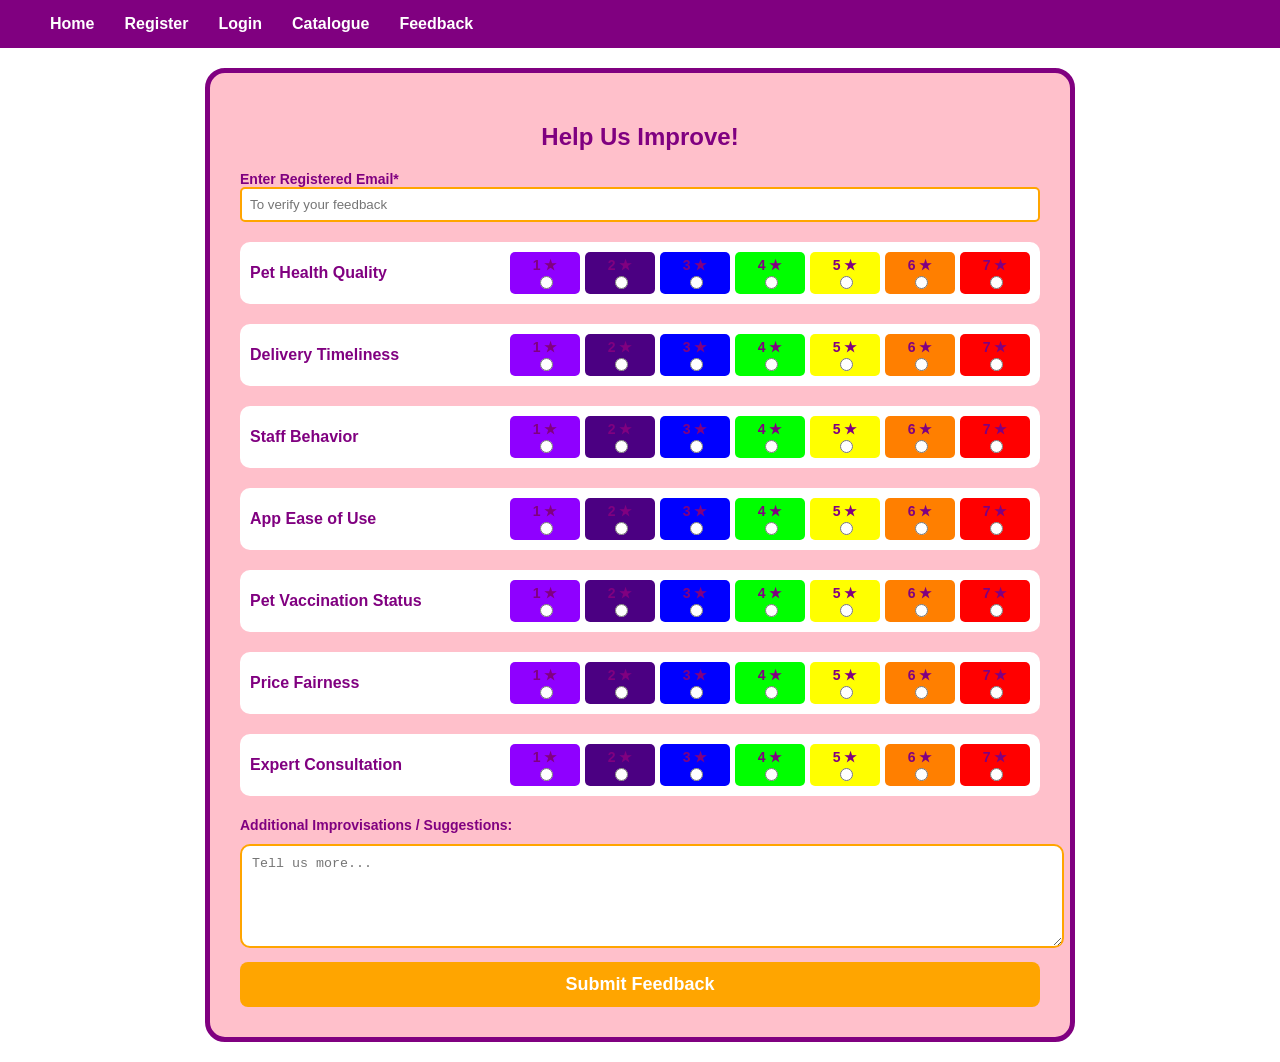
==== feedback.html @ 4d11ca9b "Add files via upload" ====
<!DOCTYPE html>
<html>
<head>
    <meta charset="UTF-8">
    <title>Pet Adoption Feedback</title>
    <link rel="stylesheet" href="style.css">
</head>
<body>
    <div class="navbar">
        <a href="home.php">Home</a><a href="register.html">Register</a><a href="login.html">Login</a><a href="catalogue.html">Catalogue</a><a href="feedback.html">Feedback</a>
    </div>

    <div class="fb-container">
        <h2 class="center" style="color:Purple;">Help Us Improve!</h2>
        <form action="feedback.php" method="POST">
            <div class="form-group" style="margin-bottom:20px;">
                <label>Enter Registered Email*</label>
                <input type="email" name="user_email" required placeholder="To verify your feedback">
            </div>

            <script>
                const traits = ["Pet Health Quality", "Delivery Timeliness", "Staff Behavior", "App Ease of Use", "Pet Vaccination Status", "Price Fairness", "Expert Consultation"];
                const colors = ['v', 'i', 'b', 'g', 'y', 'o', 'r'];
                
                traits.forEach((trait, index) => {
                    document.write(`<div class="rating-row">
                        <span style="width:180px; font-weight:bold; color:Purple;">${trait}</span>
                        <div style="display:flex; gap:5px;">`);
                    for(let s=1; s<=7; s++) {
                        document.write(`
                            <div class="star-box ${colors[s-1]}">
                                <label>${s} ★</label>
                                <input type="radio" name="rate${index}" value="${s}">
                            </div>`);
                    }
                    document.write(`</div></div>`);
                });
            </script>

            <label>Additional Improvisations / Suggestions:</label>
            <textarea name="comments" class="feedback-msg" placeholder="Tell us more..."></textarea>
            
            <button type="submit" class="reg-btn">Submit Feedback</button>
        </form>
    </div>
</body>
</html>
---- style.css ----
body { font-family: Arial; margin: 0; background: lightsalmon; }
.navbar { background: Purple; padding: 15px 50px; display: flex; gap: 30px; }
.navbar a { color: white; text-decoration: none; font-weight: bold; }
.hero { text-align: center; padding: 50px 20px; }
.hero h1 { color: Orange; font-size: 45px; margin-bottom: 50px; }


/* Home Page Layout */
.main-content-row { display: flex; justify-content: center; align-items: center; gap: 50px; max-width: 1200px; margin: 0 auto; }
.house-box { background: Pink; color: Purple; width: 500px; height: 450px; display: flex; align-items: center; justify-content: center; text-align: center; clip-path: polygon(50% 0%, 100% 40%, 100% 100%, 0% 100%, 0% 40%); padding-top: 80px; }
.house-box p { font-size: 20px; font-weight: bold; width: 80%; line-height: 1.5; }
.pet-image-container img { max-width: 500px; border: 5px solid Orange; border-radius: 10px; }

/* Registration & Forms */
.registration-container { background: Pink; width: 550px; margin: 30px auto; padding: 25px; border-radius: 20px; border: 5px solid Purple; }
.form-row { display: flex; gap: 15px; margin-bottom: 10px; }
.form-group { flex: 1; display: flex; flex-direction: column; }
label { color: Purple; font-weight: bold; font-size: 14px; }
input { padding: 8px; border: 2px solid Orange; border-radius: 5px; }
.strength-text { font-weight: bold; font-size: 12px; }
.error-message { color: Red; background: White; padding: 8px; margin-bottom: 15px; border: 2px solid Red; display: none; text-align: center; font-weight: bold; }
.reg-btn { background: Orange; color: white; padding: 12px; border: none; border-radius: 8px; font-size: 18px; cursor: pointer; width: 100%; font-weight: bold; margin-top: 15px; }

/* Global helper classes */
.text-purple { color: Purple; }
.text-orange { color: Orange; }
.center { text-align: center; }

.login-box { width: 400px; margin: 80px auto; padding: 40px; background: Pink; border: 5px solid Purple; border-radius: 20px; }
.login-box h2 { color: Purple; text-align: center; margin-bottom: 25px; }
.login-footer { text-align: center; margin-top: 15px; font-size: 14px; }
.login-footer a { color: Orange; font-weight: bold; text-decoration: none; }

body { font-family: Arial; margin: 0; background: white; }
.navbar { background: Purple; padding: 15px 50px; display: flex; gap: 30px; }
.navbar a { color: white; text-decoration: none; font-weight: bold; }
.hero { text-align: center; padding: 50px 20px; }
.hero h1 { color: Orange; font-size: 45px; }
.main-content-row { display: flex; justify-content: center; gap: 50px; margin-top: 20px; }
.house-box { background: Pink; color: Purple; width: 450px; height: 400px; display: flex; align-items: center; justify-content: center; clip-path: polygon(50% 0%, 100% 40%, 100% 100%, 0% 100%, 0% 40%); padding: 60px 20px 0; text-align: center; }
.pet-image-container img { max-width: 450px; border: 5px solid Orange; border-radius: 15px; }
.registration-container { background: Pink; width: 600px; margin: 20px auto; padding: 25px; border-radius: 20px; border: 5px solid Purple; }
.form-row { display: flex; gap: 15px; margin-bottom: 10px; }
.form-group { flex: 1; display: flex; flex-direction: column; }
label { color: Purple; font-weight: bold; font-size: 14px; }
input, select { padding: 8px; border: 2px solid Orange; border-radius: 5px; }
.show-pass { display: flex; align-items: center; gap: 5px; margin-top: 5px; font-size: 12px; color: Purple; cursor: pointer; }
.strength-text { font-weight: bold; font-size: 12px; margin-top: 5px; }
.error-message { color: Red; background: White; padding: 8px; margin-bottom: 10px; border: 2px solid Red; display: none; text-align: center; }
.reg-btn { background: Orange; color: white; padding: 12px; border: none; border-radius: 8px; font-size: 18px; cursor: pointer; width: 100%; font-weight: bold; margin-top: 10px; }
table { width: 100%; border-collapse: collapse; margin-top: 15px; background: white; }
th, td { border: 2px solid Orange; padding: 8px; text-align: left; font-size: 13px; }
th { background: Purple; color: white; }
.center { text-align: center; }

.cat-header { color: Orange; text-align: center; margin-top: 20px; }
.btn-group { display: flex; justify-content: center; gap: 10px; margin: 20px 0; flex-wrap: wrap; }
.animal-btn { background: Purple; color: white; border: none; padding: 10px 15px; border-radius: 15px; cursor: pointer; font-weight: bold; transition: 0.3s; }
.animal-btn:hover { background: Orange; }
.scroll-container { display: flex; gap: 20px; overflow-x: auto; padding: 30px; border: 3px dashed Pink; border-radius: 20px; background: white; margin: 0 20px; }
.breed-card { min-width: 280px; background: Pink; border: 3px solid Purple; border-radius: 20px; padding: 20px; position: relative; box-shadow: 4px 4px 0px Orange; }
.hot-badge { position: absolute; top: -12px; left: -10px; background: Orange; color: white; padding: 5px 10px; border-radius: 8px; font-size: 11px; font-weight: bold; border: 2px solid Purple; }
.breed-name { color: Red; font-weight: bold; font-size: 22px; display: block; margin-bottom: 12px; text-decoration: underline; }
.card-info p { margin: 6px 0; font-size: 14px; color: Purple; text-align: left; }
.card-info b { color: Black; }
.helpline { display: block; font-size: 12px; color: Purple; font-weight: bold; margin-top: 5px; }
.btn-container { display: flex; flex-direction: column; align-items: center; }

.fb-container { background: Pink; width: 800px; margin: 20px auto; padding: 30px; border: 5px solid Purple; border-radius: 20px; }
.rating-row { display: flex; align-items: center; justify-content: space-between; margin-bottom: 20px; padding: 10px; background: white; border-radius: 10px; }
.star-box { display: flex; flex-direction: column; align-items: center; font-size: 12px; font-weight: bold; width: 60px; padding: 5px; border-radius: 5px; }
/* VIBGYOR Colors */
.v { background: #8F00FF; color: white; } .i { background: #4B0082; color: white; }
.b { background: #0000FF; color: white; } .g { background: #00FF00; color: black; }
.y { background: #FFFF00; color: black; } .o { background: #FF7F00; color: black; }
.r { background: #FF0000; color: white; }
.feedback-msg { width: 100%; height: 80px; margin-top: 10px; border: 2px solid Orange; border-radius: 10px; padding: 10px; }
.thank-you-screen { background: Green; color: white; height: 80vh; display: flex; flex-direction: column; align-items: center; justify-content: center; text-align: center; }
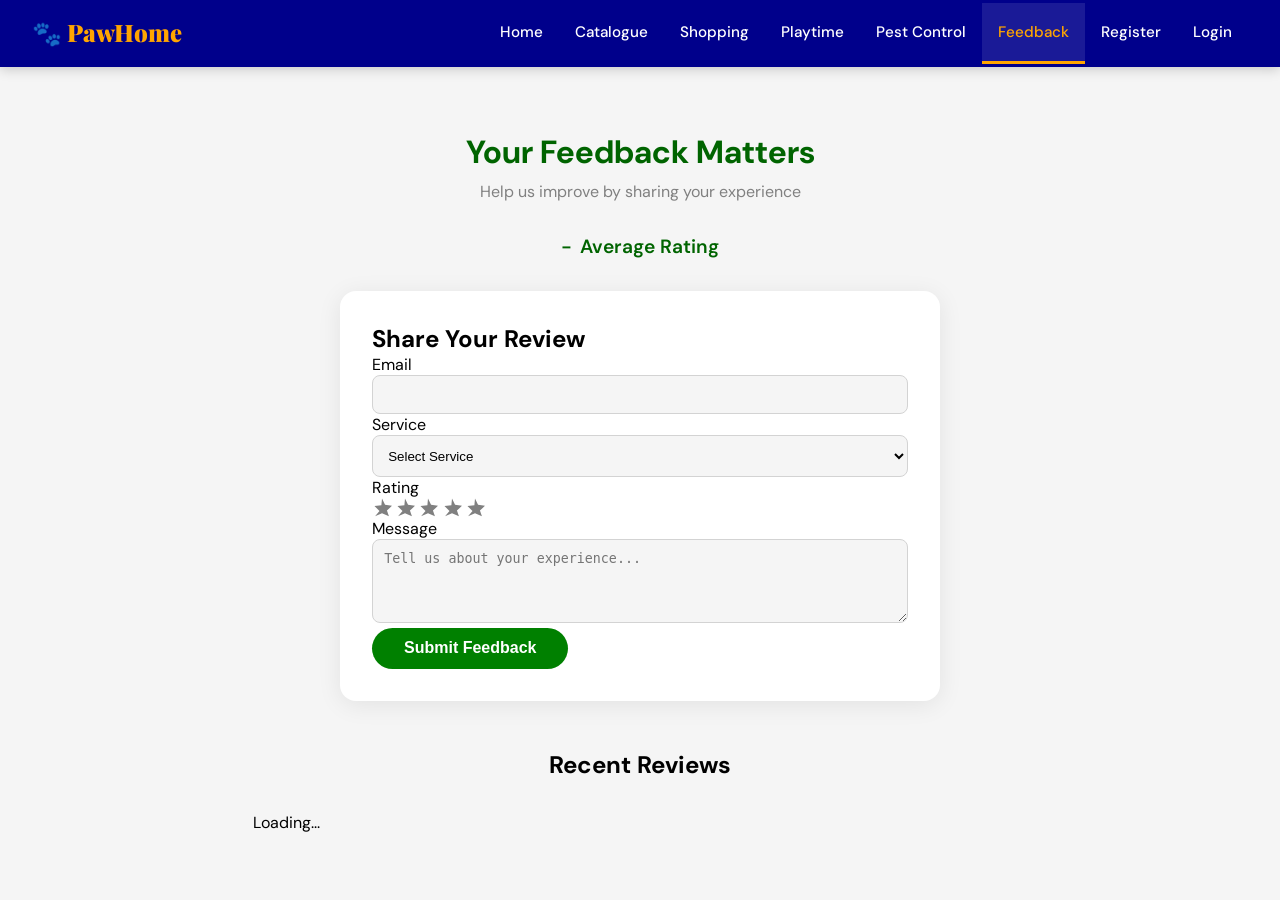
==== commit 66818186: "Add files via upload" ====
--- a/feedback.html
+++ b/feedback.html
@@ -1,48 +1,147 @@
-<!DOCTYPE html>
-<html>
-<head>
-    <meta charset="UTF-8">
-    <title>Pet Adoption Feedback</title>
-    <link rel="stylesheet" href="style.css">
-</head>
-<body>
-    <div class="navbar">
-        <a href="home.php">Home</a><a href="register.html">Register</a><a href="login.html">Login</a><a href="catalogue.html">Catalogue</a><a href="feedback.html">Feedback</a>
-    </div>
-
-    <div class="fb-container">
-        <h2 class="center" style="color:Purple;">Help Us Improve!</h2>
-        <form action="feedback.php" method="POST">
-            <div class="form-group" style="margin-bottom:20px;">
-                <label>Enter Registered Email*</label>
-                <input type="email" name="user_email" required placeholder="To verify your feedback">
-            </div>
-
-            <script>
-                const traits = ["Pet Health Quality", "Delivery Timeliness", "Staff Behavior", "App Ease of Use", "Pet Vaccination Status", "Price Fairness", "Expert Consultation"];
-                const colors = ['v', 'i', 'b', 'g', 'y', 'o', 'r'];
-                
-                traits.forEach((trait, index) => {
-                    document.write(`<div class="rating-row">
-                        <span style="width:180px; font-weight:bold; color:Purple;">${trait}</span>
-                        <div style="display:flex; gap:5px;">`);
-                    for(let s=1; s<=7; s++) {
-                        document.write(`
-                            <div class="star-box ${colors[s-1]}">
-                                <label>${s} ★</label>
-                                <input type="radio" name="rate${index}" value="${s}">
-                            </div>`);
-                    }
-                    document.write(`</div></div>`);
-                });
-            </script>
-
-            <label>Additional Improvisations / Suggestions:</label>
-            <textarea name="comments" class="feedback-msg" placeholder="Tell us more..."></textarea>
-            
-            <button type="submit" class="reg-btn">Submit Feedback</button>
-        </form>
-    </div>
-</body>
-</html> 
-
+<!DOCTYPE html>
+<html lang="en">
+<head>
+  <meta charset="UTF-8">
+  <meta name="viewport" content="width=device-width, initial-scale=1.0">
+  <title>Feedback - PawHome</title>
+  <link rel="stylesheet" href="style.css">
+</head>
+<body>
+  <!-- NAVBAR - Consistent -->
+  <nav class="navbar" id="navbar">
+    <a href="home.html" class="brand">🐾 PawHome</a>
+    <a href="home.html">Home</a>
+    <a href="catalogue.html">Catalogue</a>
+    <a href="shopping.html">Shopping</a>
+    <a href="playtime.html">Playtime</a>
+    <a href="pest.html">Pest Control</a>
+    <a href="feedback.html" class="active">Feedback</a>
+    <a href="register.html" id="navRegister">Register</a>
+    <a href="login.html" id="navLogin">Login</a>
+    <span class="welcome-msg hidden" id="welcome-msg"></span>
+    <a href="dashboard.html" class="hidden" id="nav-dashboard">Dashboard</a>
+    <a href="#" class="btn-logout hidden" id="btn-logout" onclick="logout()">Logout</a>
+  </nav>
+
+  <div class="section-wrap">
+    <div class="text-center">
+      <h1 class="section-title">Your Feedback Matters</h1>
+      <p class="section-sub">Help us improve by sharing your experience</p>
+      
+      <!-- AVG RATING -->
+      <div class="avg-rating" id="avgRating">
+        <div id="avgScore">-</div>
+        <div>Average Rating</div>
+      </div>
+    </div>
+
+    <div class="form-card" style="max-width:600px;margin:2rem auto;">
+      <h2>Share Your Review</h2>
+      <form id="feedbackForm">
+        <div class="form-group">
+          <label>Email</label>
+          <input type="email" id="fb-email" required>
+        </div>
+        <div class="form-group">
+          <label>Service</label>
+          <select id="fb-service" required>
+            <option value="">Select Service</option>
+            <option>Adoption</option>
+            <option>Playtime</option>
+            <option>Pest Control</option>
+            <option>Shopping</option>
+          </select>
+        </div>
+        <div class="form-group">
+          <label>Rating</label>
+          <div class="feedback-stars" id="ratingStars">
+            <svg class="star" data-rating="1"><use href="#star-path"></use></svg>
+            <svg class="star" data-rating="2"><use href="#star-path"></use></svg>
+            <svg class="star" data-rating="3"><use href="#star-path"></use></svg>
+            <svg class="star" data-rating="4"><use href="#star-path"></use></svg>
+            <svg class="star" data-rating="5"><use href="#star-path"></use></svg>
+          </div>
+          <input type="hidden" id="fb-rating" value="0">
+        </div>
+        <div class="form-group">
+          <label>Message</label>
+          <textarea id="fb-message" rows="4" required placeholder="Tell us about your experience..."></textarea>
+        </div>
+        <button type="submit" class="btn btn-primary btn-full">Submit Feedback</button>
+      </form>
+      <div id="form-alert" class="alert alert-error hidden"></div>
+      <div id="form-success" class="alert alert-success hidden"></div>
+    </div>
+
+    <!-- RECENT FEEDBACKS -->
+    <h2 style="text-align:center;margin:3rem 0 2rem;">Recent Reviews</h2>
+    <div class="feedback-grid" id="recentFeedbacks">
+      <div class="text-center" style="grid-column:1;">Loading...</div>
+    </div>
+  </div>
+
+  <svg style="display:none;">
+    <symbol id="star-path" viewBox="0 0 24 24">
+      <path d="M12 .587l3.668 7.568 8.332 1.151-6.064 5.828L20.332 22 12 18.288 3.668 22l5.332-6.452-6.064-5.828 8.332-1.151z"/>
+    </symbol>
+  </svg>
+
+  <script src="app.js"></script>
+  <script>
+    initNavbar();
+
+    // Load avg & recent
+    async function loadFeedbackData() {
+      try {
+        const avgData = await apiFetch('get_feedback_avg');
+        if (avgData.success) {
+          document.getElementById('avgScore').textContent = avgData.avg_rating || 'No reviews';
+        }
+        // Fetch recent (add to api later if needed, mock for now)
+        document.getElementById('recentFeedbacks').innerHTML = `
+          <div class="feedback-card">
+            <div style="font-weight:600;margin-bottom:0.5rem;">Great service!</div>
+            <div style="color:var(--text-muted);font-size:0.9rem;">Adoption - 5 stars</div>
+          </div>
+        `;
+      } catch {}
+    }
+    loadFeedbackData();
+
+    // Stars interactive
+    document.getElementById('ratingStars').addEventListener('click', (e) => {
+      const star = e.target.closest('.star');
+      if (!star) return;
+      const rating = star.dataset.rating;
+      document.getElementById('fb-rating').value = rating;
+      document.querySelectorAll('.star').forEach(s => {
+        s.classList.toggle('filled', s.dataset.rating <= rating);
+      });
+    });
+
+    // Form submit
+    document.getElementById('feedbackForm').addEventListener('submit', async (e) => {
+      e.preventDefault();
+      const email = document.getElementById('fb-email').value;
+      const service = document.getElementById('fb-service').value;
+      const rating = document.getElementById('fb-rating').value;
+      const message = document.getElementById('fb-message').value;
+
+      if (!rating) return showToast('Please rate');
+
+      const data = await apiFetch('feedback', {email, service, rating, message});
+      if (data.success) {
+        document.getElementById('form-success').textContent = 'Thank you!';
+        document.getElementById('form-success').classList.remove('hidden');
+        document.getElementById('feedbackForm').reset();
+        document.getElementById('fb-rating').value = '0';
+        document.querySelectorAll('.star').forEach(s => s.classList.remove('filled'));
+        loadFeedbackData();
+      } else {
+        document.getElementById('form-alert').textContent = 'Submit failed';
+        document.getElementById('form-alert').classList.remove('hidden');
+      }
+    });
+  </script>
+</body>
+</html>
--- a/style.css
+++ b/style.css
@@ -1,78 +1,152 @@
-body { font-family: Arial; margin: 0; background: lightsalmon; }
-.navbar { background: Purple; padding: 15px 50px; display: flex; gap: 30px; }
-.navbar a { color: white; text-decoration: none; font-weight: bold; }
-.hero { text-align: center; padding: 50px 20px; }
-.hero h1 { color: Orange; font-size: 45px; margin-bottom: 50px; }
-
-
-/* Home Page Layout */
-.main-content-row { display: flex; justify-content: center; align-items: center; gap: 50px; max-width: 1200px; margin: 0 auto; }
-.house-box { background: Pink; color: Purple; width: 500px; height: 450px; display: flex; align-items: center; justify-content: center; text-align: center; clip-path: polygon(50% 0%, 100% 40%, 100% 100%, 0% 100%, 0% 40%); padding-top: 80px; }
-.house-box p { font-size: 20px; font-weight: bold; width: 80%; line-height: 1.5; }
-.pet-image-container img { max-width: 500px; border: 5px solid Orange; border-radius: 10px; }
-
-/* Registration & Forms */
-.registration-container { background: Pink; width: 550px; margin: 30px auto; padding: 25px; border-radius: 20px; border: 5px solid Purple; }
-.form-row { display: flex; gap: 15px; margin-bottom: 10px; }
-.form-group { flex: 1; display: flex; flex-direction: column; }
-label { color: Purple; font-weight: bold; font-size: 14px; }
-input { padding: 8px; border: 2px solid Orange; border-radius: 5px; }
-.strength-text { font-weight: bold; font-size: 12px; }
-.error-message { color: Red; background: White; padding: 8px; margin-bottom: 15px; border: 2px solid Red; display: none; text-align: center; font-weight: bold; }
-.reg-btn { background: Orange; color: white; padding: 12px; border: none; border-radius: 8px; font-size: 18px; cursor: pointer; width: 100%; font-weight: bold; margin-top: 15px; }
-
-/* Global helper classes */
-.text-purple { color: Purple; }
-.text-orange { color: Orange; }
-.center { text-align: center; }
-
-.login-box { width: 400px; margin: 80px auto; padding: 40px; background: Pink; border: 5px solid Purple; border-radius: 20px; }
-.login-box h2 { color: Purple; text-align: center; margin-bottom: 25px; }
-.login-footer { text-align: center; margin-top: 15px; font-size: 14px; }
-.login-footer a { color: Orange; font-weight: bold; text-decoration: none; }
-
-body { font-family: Arial; margin: 0; background: white; }
-.navbar { background: Purple; padding: 15px 50px; display: flex; gap: 30px; }
-.navbar a { color: white; text-decoration: none; font-weight: bold; }
-.hero { text-align: center; padding: 50px 20px; }
-.hero h1 { color: Orange; font-size: 45px; }
-.main-content-row { display: flex; justify-content: center; gap: 50px; margin-top: 20px; }
-.house-box { background: Pink; color: Purple; width: 450px; height: 400px; display: flex; align-items: center; justify-content: center; clip-path: polygon(50% 0%, 100% 40%, 100% 100%, 0% 100%, 0% 40%); padding: 60px 20px 0; text-align: center; }
-.pet-image-container img { max-width: 450px; border: 5px solid Orange; border-radius: 15px; }
-.registration-container { background: Pink; width: 600px; margin: 20px auto; padding: 25px; border-radius: 20px; border: 5px solid Purple; }
-.form-row { display: flex; gap: 15px; margin-bottom: 10px; }
-.form-group { flex: 1; display: flex; flex-direction: column; }
-label { color: Purple; font-weight: bold; font-size: 14px; }
-input, select { padding: 8px; border: 2px solid Orange; border-radius: 5px; }
-.show-pass { display: flex; align-items: center; gap: 5px; margin-top: 5px; font-size: 12px; color: Purple; cursor: pointer; }
-.strength-text { font-weight: bold; font-size: 12px; margin-top: 5px; }
-.error-message { color: Red; background: White; padding: 8px; margin-bottom: 10px; border: 2px solid Red; display: none; text-align: center; }
-.reg-btn { background: Orange; color: white; padding: 12px; border: none; border-radius: 8px; font-size: 18px; cursor: pointer; width: 100%; font-weight: bold; margin-top: 10px; }
-table { width: 100%; border-collapse: collapse; margin-top: 15px; background: white; }
-th, td { border: 2px solid Orange; padding: 8px; text-align: left; font-size: 13px; }
-th { background: Purple; color: white; }
-.center { text-align: center; }
-
-.cat-header { color: Orange; text-align: center; margin-top: 20px; }
-.btn-group { display: flex; justify-content: center; gap: 10px; margin: 20px 0; flex-wrap: wrap; }
-.animal-btn { background: Purple; color: white; border: none; padding: 10px 15px; border-radius: 15px; cursor: pointer; font-weight: bold; transition: 0.3s; }
-.animal-btn:hover { background: Orange; }
-.scroll-container { display: flex; gap: 20px; overflow-x: auto; padding: 30px; border: 3px dashed Pink; border-radius: 20px; background: white; margin: 0 20px; }
-.breed-card { min-width: 280px; background: Pink; border: 3px solid Purple; border-radius: 20px; padding: 20px; position: relative; box-shadow: 4px 4px 0px Orange; }
-.hot-badge { position: absolute; top: -12px; left: -10px; background: Orange; color: white; padding: 5px 10px; border-radius: 8px; font-size: 11px; font-weight: bold; border: 2px solid Purple; }
-.breed-name { color: Red; font-weight: bold; font-size: 22px; display: block; margin-bottom: 12px; text-decoration: underline; }
-.card-info p { margin: 6px 0; font-size: 14px; color: Purple; text-align: left; }
-.card-info b { color: Black; }
-.helpline { display: block; font-size: 12px; color: Purple; font-weight: bold; margin-top: 5px; }
-.btn-container { display: flex; flex-direction: column; align-items: center; }
-
-.fb-container { background: Pink; width: 800px; margin: 20px auto; padding: 30px; border: 5px solid Purple; border-radius: 20px; }
-.rating-row { display: flex; align-items: center; justify-content: space-between; margin-bottom: 20px; padding: 10px; background: white; border-radius: 10px; }
-.star-box { display: flex; flex-direction: column; align-items: center; font-size: 12px; font-weight: bold; width: 60px; padding: 5px; border-radius: 5px; }
-/* VIBGYOR Colors */
-.v { background: #8F00FF; color: white; } .i { background: #4B0082; color: white; }
-.b { background: #0000FF; color: white; } .g { background: #00FF00; color: black; }
-.y { background: #FFFF00; color: black; } .o { background: #FF7F00; color: black; }
-.r { background: #FF0000; color: white; }
-.feedback-msg { width: 100%; height: 80px; margin-top: 10px; border: 2px solid Orange; border-radius: 10px; padding: 10px; }
-.thank-you-screen { background: Green; color: white; height: 80vh; display: flex; flex-direction: column; align-items: center; justify-content: center; text-align: center; }
+@import url('https://fonts.googleapis.com/css2?family=Playfair+Display:wght@400;700;900&family=DM+Sans:wght@300;400;500;600&display=swap');
+
+:root{
+  --primary:green; --primary-light:lightgreen; --primary-dark:darkgreen;
+  --accent:orange; --accent2:red;
+  --bg:whitesmoke; --bg2:beige;
+  --white:white; --text:black; --text-muted:gray;
+  --error:red; --success:green; --warning:orange;
+  --border:lightgray; --card-shadow:0 4px 24px rgba(0,0,0,0.08);
+  --radius:16px; --radius-sm:8px;
+}
+
+*{margin:0;padding:0;box-sizing:border-box}
+body{font-family:'DM Sans',sans-serif;background:var(--bg);color:var(--text);min-height:100vh}
+
+/* NAVBAR */
+.navbar{background:darkblue;padding:0 2rem;display:flex;align-items:center;position:sticky;top:0;z-index:1000;box-shadow:0 2px 12px rgba(0,0,0,0.2)}
+.navbar .brand{font-family:'Playfair Display',serif;font-size:1.5rem;color:orange;font-weight:900;margin-right:auto;padding:1rem 0}
+.navbar a{color:white;text-decoration:none;padding:1.2rem 1rem;font-size:0.95rem;font-weight:500;transition:0.2s;border-bottom:3px solid transparent}
+.navbar a:hover,.navbar a.active{background:rgba(255,255,255,0.1);color:orange;border-bottom-color:orange}
+.navbar .btn-logout{background:red;color:white;border-radius:8px;padding:0.5rem 1.2rem;margin-left:1rem;border:none;font-size:0.9rem;cursor:pointer}
+.navbar .btn-logout:hover{background:darkred}
+.navbar .welcome-msg{color:orange;font-size:0.9rem;font-weight:600;padding:0 1rem}
+
+/* BUTTONS */
+.btn{display:inline-flex;align-items:center;gap:8px;padding:0.7rem 2rem;border-radius:50px;border:none;font-size:1rem;font-weight:600;cursor:pointer;text-decoration:none;transition:0.2s}
+.btn-primary{background:green;color:white}
+.btn-primary:hover{background:darkgreen;transform:translateY(-2px)}
+.btn-accent{background:orange;color:white}
+.btn-accent:hover{background:red}
+.btn-outline{background:none;color:green;border:2px solid green}
+.btn-outline:hover{background:green;color:white}
+
+/* HERO */
+.hero{min-height:80vh;background:linear-gradient(120deg,darkblue,blue,lightblue);display:flex;align-items:center;justify-content:center;text-align:center;padding:4rem 2rem;position:relative;overflow:hidden}
+.hero::before{content:'';position:absolute;inset:0;background:url('https://images.unsplash.com/photo-1548199973-03cce0bbc87b?w=1600') center/cover no-repeat;opacity:0.2}
+.hero-content{position:relative;z-index:1;max-width:750px}
+.hero h1{font-family:'Playfair Display',serif;font-size:3rem;color:white;font-weight:900;margin-bottom:1rem}
+.hero p{color:white;font-size:1.1rem;margin-bottom:2rem}
+.hero-btns{display:flex;gap:1rem;justify-content:center;flex-wrap:wrap}
+
+/* ADOPT BOX */
+.adopt-section{padding:4rem 2rem;max-width:1100px;margin:auto}
+.adopt-box{background:white;border-radius:16px;padding:3rem;box-shadow:var(--card-shadow);border-left:6px solid lightgreen;display:flex;gap:2rem}
+.adopt-box h2{font-size:1.8rem;color:darkgreen;margin-bottom:1rem}
+.adopt-box ul{list-style:none}
+.adopt-box li{padding:0.4rem 0;color:gray}
+
+/* STATS */
+.stats-row{display:grid;grid-template-columns:repeat(auto-fit,minmax(180px,1fr));gap:1rem;padding:2rem}
+.stat-card{background:purple;color:white;border-radius:16px;padding:2rem;text-align:center}
+.stat-card .num{font-size:2.5rem;color:yellow}
+
+/* SECTIONS */
+.section-title{font-size:2rem;color:darkgreen;margin-bottom:0.5rem}
+.section-sub{color:gray;margin-bottom:2rem}
+.section-wrap{padding:4rem 2rem;max-width:1100px;margin:auto}
+
+/* CARDS */
+.animal-grid{display:grid;grid-template-columns:repeat(auto-fill,minmax(240px,1fr));gap:1.5rem}
+.animal-card{background:white;border-radius:16px;overflow:hidden;box-shadow:var(--card-shadow);transition:0.2s}
+.animal-card:hover{transform:translateY(-5px)}
+.animal-card img{width:100%;height:180px;object-fit:cover}
+.animal-card-body{padding:1rem}
+.animal-card-body h3{color:darkgreen}
+.badge{padding:3px 10px;border-radius:20px;background:beige;color:green;font-size:0.8rem}
+
+/* FORM */
+.form-page{min-height:100vh;background:whitesmoke;padding:3rem 1rem}
+.form-card{background:white;border-radius:16px;padding:2rem;max-width:680px;margin:auto;box-shadow:var(--card-shadow)}
+.form-group input,.form-group select,.form-group textarea{width:100%;padding:0.7rem;border:1px solid lightgray;border-radius:8px;background:whitesmoke}
+.form-group input:focus{border-color:lightgreen}
+.field-error{color:red;font-size:0.8rem;display:none}
+.field-error.show{display:block}
+
+/* SERVICES */
+.services-grid{display:grid;grid-template-columns:repeat(auto-fill,minmax(260px,1fr));gap:1.5rem}
+.service-card{background:white;border-radius:16px;overflow:hidden;box-shadow:var(--card-shadow);transition:0.2s}
+.service-card:hover{transform:translateY(-5px)}
+.service-card img{width:100%;height:180px;object-fit:cover}
+.service-card-body{padding:1rem}
+.service-card-body h3{color:darkgreen}
+
+/* SHOP */
+.shop-grid{display:grid;grid-template-columns:repeat(auto-fill,minmax(230px,1fr));gap:1rem}
+.product-card{background:white;border-radius:16px;overflow:hidden;box-shadow:var(--card-shadow)}
+.product-card:hover{transform:translateY(-5px)}
+.product-card-body{padding:1rem}
+.product-card-body .price{color:red}
+
+/* ALERT */
+.alert{padding:1rem;border-radius:8px;margin-bottom:1rem}
+.alert-error{background:pink;color:red}
+.alert-success{background:lightgreen;color:green}
+
+/* TABLE */
+table{width:100%;border-collapse:collapse}
+thead{background:darkblue;color:white}
+td,th{padding:0.7rem;border-bottom:1px solid lightgray}
+
+/* FOOTER */
+footer{background:black;color:white;text-align:center;padding:2rem;margin-top:3rem}
+footer span{color:orange}
+
+/* UTIL */
+.hidden{display:none}
+.text-center{text-align:center}
+
+/* RESPONSIVE */
+@media(max-width:700px){
+  .form-row{grid-template-columns:1fr}
+  .adopt-box{flex-direction:column}
+  .navbar{flex-wrap:wrap}
+  .navbar a{padding:0.8rem}
+}
+
+/* TOAST */
+.toast{position:fixed;top:20px;right:20px;background:var(--success);color:var(--white);padding:1rem 1.5rem;border-radius:var(--radius);box-shadow:var(--card-shadow);z-index:10000;transform:translateX(400px);transition:0.3s;}
+.toast:not(.hidden){transform:translateX(0);}
+
+/* CATALOGUE SIDEBAR & GRID */
+.catalogue-layout{display:flex;min-height:80vh;}
+.catalogue-sidebar{width:220px;background:var(--primary-light);padding:1.5rem;flex-shrink:0;}
+.pet-filter{cursor:pointer;padding:0.75rem;margin:0.5rem 0;border-radius:var(--radius-sm);background:var(--white);transition:0.2s;}
+.pet-filter:hover{background:var(--white);}
+.pet-filter.active{background:var(--primary);color:var(--white);}
+.catalogue-main{flex:1;padding:2rem;overflow:auto;}
+.pets-grid{display:grid;grid-template-columns:repeat(auto-fill,minmax(280px,1fr));gap:1.5rem;}
+.pet-card{background:var(--white);border-radius:var(--radius);overflow:hidden;box-shadow:var(--card-shadow);transition:0.2s;}
+.pet-card:hover{transform:translateY(-4px);}
+.pet-card img{width:100%;height:200px;object-fit:cover;}
+.pet-info{padding:1.2rem;}
+.pet-type-icon{font-size:1.5rem;margin-right:0.5rem;}
+.pet-details{line-height:1.5;}
+
+/* FEEDBACK */
+.feedback-stars{display:flex;gap:0.2rem;}
+.star{fill:gray;width:20px;height:20px;cursor:pointer;transition:0.2s;}
+.star.filled{fill:gold;}
+.feedback-grid{display:grid;grid-template-columns:repeat(auto-fill,minmax(300px,1fr));gap:1.5rem;}
+.feedback-card{background:var(--white);border-radius:var(--radius);padding:1.5rem;box-shadow:var(--card-shadow);}
+.avg-rating{display:inline-flex;align-items:center;gap:0.5rem;font-size:1.2rem;font-weight:600;color:var(--primary-dark);}
+
+/* SLOT CARDS */
+.slot-card{padding:1rem;border:2px solid var(--border);border-radius:var(--radius-sm);cursor:pointer;transition:0.2s;text-align:center;margin:0.5rem 0;}
+.slot-card.available:hover{background:var(--primary-light);}
+.slot-card.available.selected{background:var(--primary);color:var(--white);border-color:var(--primary);}
+.slot-card.booked{background:var(--error);color:var(--white);cursor:not-allowed;}
+
+/* BETTER RESPONSIVE */
+@media(max-width:900px){.catalogue-layout{flex-direction:column;}.catalogue-sidebar{width:100%;order:2;}.catalogue-main{order:1;}}
+@media(max-width:500px){.pets-grid{grid-template-columns:1fr;}}
